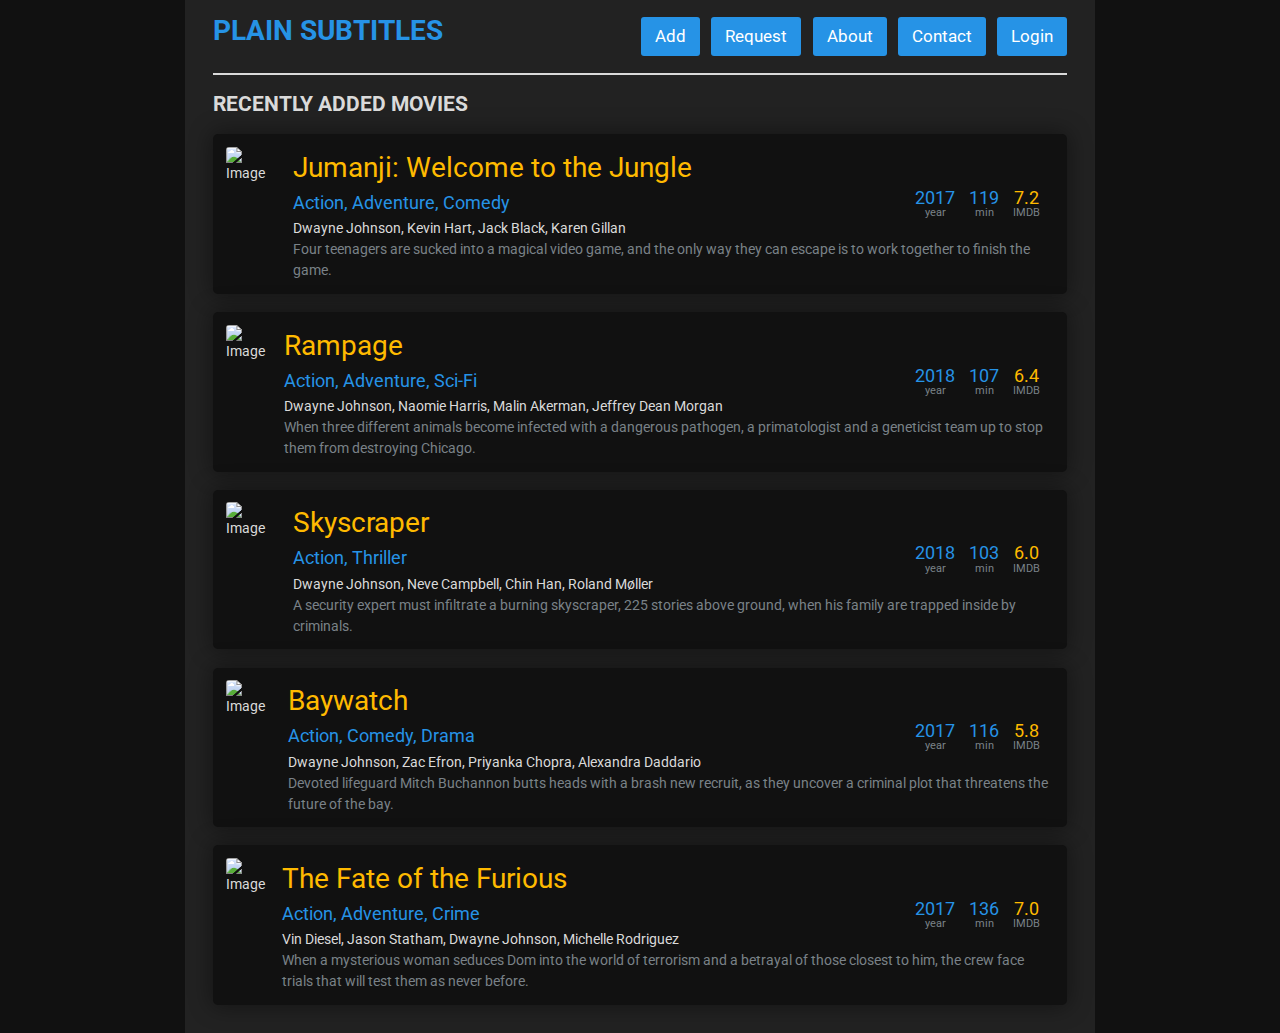
==== index.html @ 1a54043a "added single article page" ====
<html lang="en">

<head>
    <meta charset="UTF-8">
    <meta name="viewport" content="width=device-width, initial-scale=1.0">
    <meta http-equiv="X-UA-Compatible" content="ie=edge">
    <link rel="shortcut icon" href="./images/right-double-chevron.png" type="image/png">
    <link rel="stylesheet" href="https://use.fontawesome.com/releases/v5.4.1/css/all.css" integrity="sha384-5sAR7xN1Nv6T6+dT2mhtzEpVJvfS3NScPQTrOxhwjIuvcA67KV2R5Jz6kr4abQsz"
        crossorigin="anonymous">
    <link rel="stylesheet" href="./styles/style.css">
    <title>Plain Subtitles</title>
</head>

<body>
    <div class="site">
        <input type="checkbox" name="nav-toggle" id="nav-toggle">
        <header>
            <p class="site-title"><a href="/"><i class="fas fa-angle-double-right"></i>Plain Subtitles</a></p>
            <label for="nav-toggle" id="toggle"><i class="fas fa-bars"></i></label>
            <nav>
                <ul>
                    <li><a href="#"><i class="far fa-plus-square"></i> Add</a></li>
                    <li><a href="#"><i class="far fa-file-alt"></i> Request</a></li>
                    <li><a href="#"><i class="fas fa-info-circle"></i> About</i></a>
                        <ul>
                            <li><a href="#"><i class="fas fa-book-open"></i> The Project</a></li>
                            <li><a target="blank" href="https://github.com/Arxero/Plain-Subtitles"><i class="fas fa-external-link-alt"></i>
                                    GitHub Page</a></li>
                            <li><a href="#"><i class="fas fa-users"></i> Our Team</a></li>
                        </ul>
                    </li>
                    <li><a href="./contact.html"><i class="far fa-envelope"></i> Contact</i></a></li>
                    <li><a href="./login.html"><i class="fas fa-power-off"></i> Login</i></a>
                        <ul>
                            <li><a href="./register.html"><i class="fas fa-edit"></i> Register</a></li>
                            <li><a href="#">Forgotten Password</a></li>
                        </ul>
                    </li>
                </ul>
            </nav>
        </header>

        <main>
            <h2>RECENTLY ADDED MOVIES</h2>
            <section class="movies-container">
                <article>
                    <a href="./movies/jumanji-welcome-to-the-jungle.html" class="movie-link">
                        <img src="https://m.media-amazon.com/images/M/MV5BODQ0NDhjYWItYTMxZi00NTk2LWIzNDEtOWZiYWYxZjc2MTgxXkEyXkFqcGdeQXVyMTQxNzMzNDI@._V1_UX182_CR0,0,182,268_AL_.jpg" alt="Image">
                        <div class="movie-info">
                            <div class="title">Jumanji: Welcome to the Jungle</div>
                            <div class="details-wrapper">
                                <div class="genre">Action, Adventure, Comedy</div>
                                <div class="more-info">
                                    <div class="year">2017 <br> <small>year</small> </div>
                                    <div class="duration">119 <br> <small>min</small></div>
                                    <div class="rating">7.2 <br> <small>IMDB</small> </div>
                                </div>
                            </div>
                            <div class="actors">Dwayne Johnson, Kevin Hart, Jack Black, Karen Gillan</div>
                            <div class="description">Four teenagers are sucked into a magical video game, and the only
                                way they can escape is to work together to finish the game.
                            </div>
                        </div>
                    </a>
                </article>

                <article>
                    <a href="#" class="movie-link">
                        <img src="http://www.gstatic.com/tv/thumb/v22vodart/13499890/p13499890_v_v8_aq.jpg" alt="Image">
                        <div class="movie-info">
                            <div class="title">Rampage</div>
                            <div class="details-wrapper">
                                <div class="genre">Action, Adventure, Sci-Fi</div>
                                <div class="more-info">
                                    <div class="year">2018 <br> <small>year</small> </div>
                                    <div class="duration">107 <br> <small>min</small></div>
                                    <div class="rating">6.4 <br> <small>IMDB</small> </div>
                                </div>
                            </div>
                            <div class="actors">Dwayne Johnson, Naomie Harris, Malin Akerman, Jeffrey Dean Morgan</div>
                            <div class="description">When three different animals become infected with a dangerous
                                pathogen, a primatologist and a geneticist team up to stop them from destroying
                                Chicago.</div>
                        </div>
                    </a>
                </article>

                <article>
                    <a href="#" class="movie-link">
                        <img src="http://www.ysubs.com/images/movies/movie-8832.jpg" alt="Image">
                        <div class="movie-info">
                            <div class="title">Skyscraper</div>
                            <div class="details-wrapper">
                                <div class="genre">Action, Thriller</div>
                                <div class="more-info">
                                    <div class="year">2018 <br> <small>year</small> </div>
                                    <div class="duration">103 <br> <small>min</small></div>
                                    <div class="rating">6.0 <br> <small>IMDB</small> </div>
                                </div>
                            </div>
                            <div class="actors">Dwayne Johnson, Neve Campbell, Chin Han, Roland Møller</div>
                            <div class="description">A security expert must infiltrate a burning skyscraper, 225
                                stories
                                above ground, when his family are trapped inside by criminals.</div>
                        </div>
                    </a>
                </article>

                <article>
                    <a href="#" class="movie-link">
                        <img src="http://www.ysubs.com/images/movies/movie-6781.jpg" alt="Image">
                        <div class="movie-info">
                            <div class="title">Baywatch</div>
                            <div class="details-wrapper">
                                <div class="genre">Action, Comedy, Drama</div>
                                <div class="more-info">
                                    <div class="year">2017 <br> <small>year</small> </div>
                                    <div class="duration">116 <br> <small>min</small></div>
                                    <div class="rating">5.8 <br> <small>IMDB</small> </div>
                                </div>
                            </div>
                            <div class="actors">Dwayne Johnson, Zac Efron, Priyanka Chopra, Alexandra Daddario</div>
                            <div class="description">Devoted lifeguard Mitch Buchannon butts heads with a brash new
                                recruit, as they uncover a criminal plot that threatens the future of the bay.</div>
                        </div>
                    </a>
                </article>

                <article>
                    <a href="#" class="movie-link">
                        <img src="http://www.ysubs.com/images/movies/movie-6696.jpg" alt="Image">
                        <div class="movie-info">
                            <div class="title">The Fate of the Furious</div>
                            <div class="details-wrapper">
                                <div class="genre">Action, Adventure, Crime</div>
                                <div class="more-info">
                                    <div class="year">2017 <br> <small>year</small> </div>
                                    <div class="duration">136 <br> <small>min</small></div>
                                    <div class="rating">7.0 <br> <small>IMDB</small> </div>
                                </div>
                            </div>
                            <div class="actors">Vin Diesel, Jason Statham, Dwayne Johnson, Michelle Rodriguez</div>
                            <div class="description">When a mysterious woman seduces Dom into the world of terrorism
                                and a
                                betrayal of those closest to him, the crew face trials that will test them as never
                                before.</div>

                        </div>
                    </a>
                </article>
            </section>


        </main>




        <footer></footer>
    </div>
</body>

</html>
---- styles/style.css ----
@import url('https://fonts.googleapis.com/css?family=Roboto');
@import url('./reset.css');
@import url('./typography.css');
@import url('./navigation.css');
@import url('./forms.css');
@import url('./elements.css');
@import url('./movie.css');
@import url('./tables.css');
body {
    background-color: #111111;
    background-image: url("data:image/svg+xml,%3Csvg xmlns='http://www.w3.org/2000/svg' width='4' height='4' viewBox='0 0 4 4'%3E%3Cpath fill='%23111111' fill-opacity='0.4' d='M1 3h1v1H1V3zm2-2h1v1H3V1z'%3E%3C/path%3E%3C/svg%3E");
    color: #dadada;
    max-width: 65rem;
    margin: 0 auto;
}

.site {

    background: #222222;
    padding: 0.7rem 2rem;
}

header {
    border-bottom: 2px solid #dadada;
    display: flex;
    justify-content: space-between;
    align-content: center;
    padding-bottom: 0.7rem;
    flex-wrap: wrap;
    flex: 1 0 100%;
    position: relative;
    z-index: 1;
}

.site-title {
    font-size: 2rem;
    font-weight: bold;
    text-transform: uppercase;
}

.site-title a {
    text-decoration: none;
    color: #2693E6;
}

.site-title a:hover {
    color: white;
}

.form-container {
    display: flex;
    justify-content: center;
    align-items: center;
}

main>h2 {
    margin: 1rem 0;
}
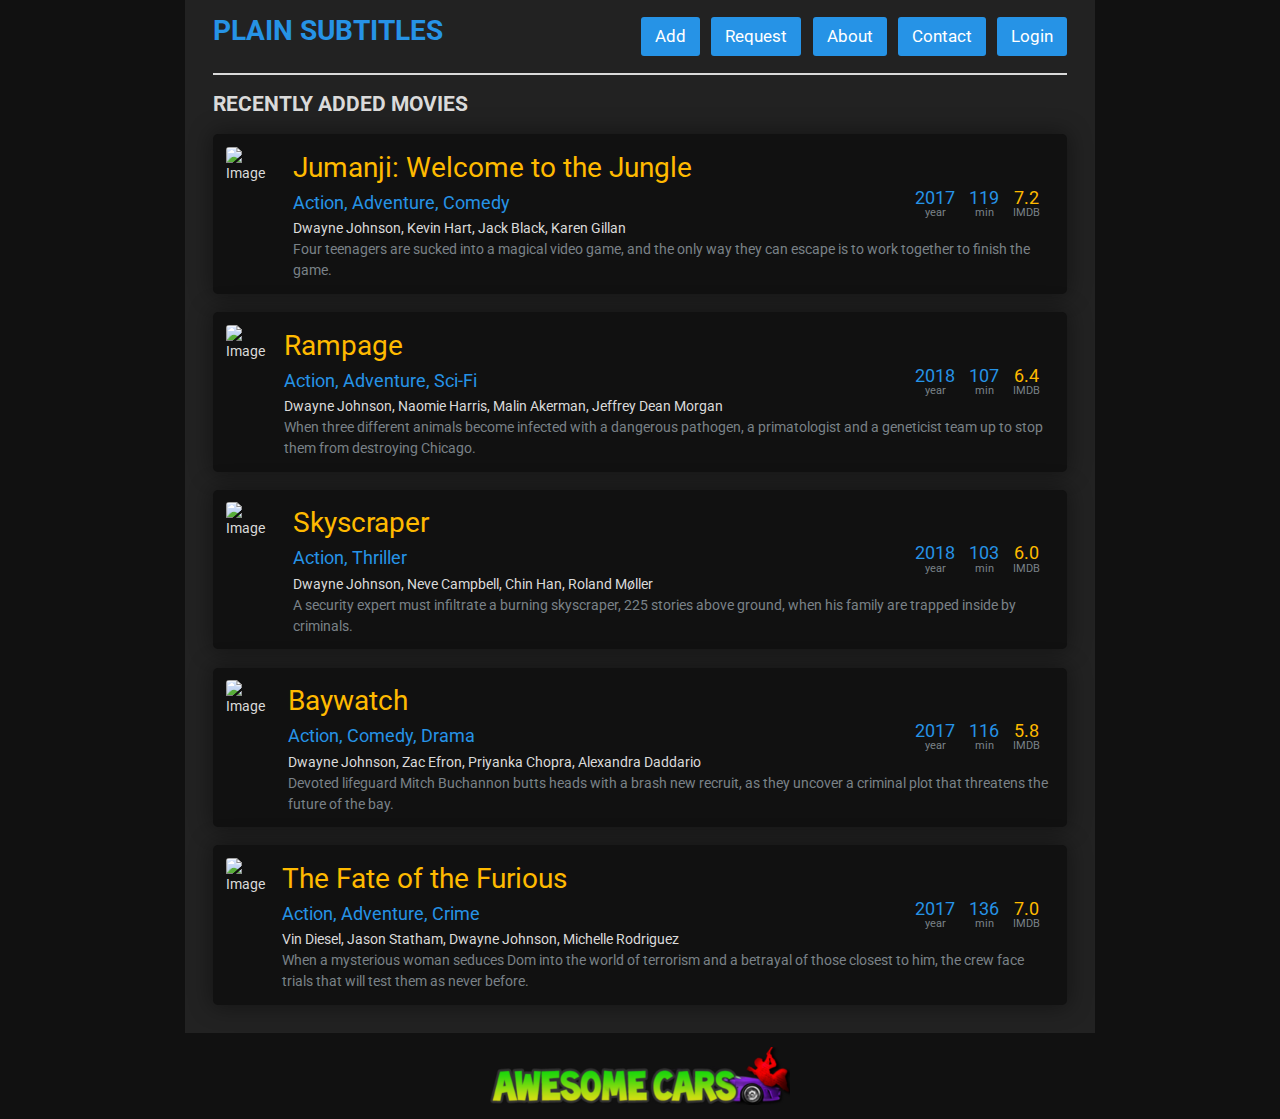
==== commit 3e4629c0: "added footer everywhere" ====
--- a/index.html
+++ b/index.html
@@ -19,14 +19,14 @@
             <label for="nav-toggle" id="toggle"><i class="fas fa-bars"></i></label>
             <nav>
                 <ul>
-                    <li><a href="#"><i class="far fa-plus-square"></i> Add</a></li>
-                    <li><a href="#"><i class="far fa-file-alt"></i> Request</a></li>
+                    <li><a href="./add.html"><i class="far fa-plus-square"></i> Add</a></li>
+                    <li><a href="./request.html"><i class="far fa-file-alt"></i> Request</a></li>
                     <li><a href="#"><i class="fas fa-info-circle"></i> About</i></a>
                         <ul>
-                            <li><a href="#"><i class="fas fa-book-open"></i> The Project</a></li>
+                            <li><a href="./about/the-project.html"><i class="fas fa-book-open"></i> The Project</a></li>
                             <li><a target="blank" href="https://github.com/Arxero/Plain-Subtitles"><i class="fas fa-external-link-alt"></i>
                                     GitHub Page</a></li>
-                            <li><a href="#"><i class="fas fa-users"></i> Our Team</a></li>
+                            <li><a href="./about/out-team.html"><i class="fas fa-users"></i> Our Team</a></li>
                         </ul>
                     </li>
                     <li><a href="./contact.html"><i class="far fa-envelope"></i> Contact</i></a></li>
@@ -65,7 +65,7 @@
                 </article>
 
                 <article>
-                    <a href="#" class="movie-link">
+                    <a href="./movies/rampage.html" class="movie-link">
                         <img src="http://www.gstatic.com/tv/thumb/v22vodart/13499890/p13499890_v_v8_aq.jpg" alt="Image">
                         <div class="movie-info">
                             <div class="title">Rampage</div>
@@ -86,7 +86,7 @@
                 </article>
 
                 <article>
-                    <a href="#" class="movie-link">
+                    <a href="./movies/skyscraper.html" class="movie-link">
                         <img src="http://www.ysubs.com/images/movies/movie-8832.jpg" alt="Image">
                         <div class="movie-info">
                             <div class="title">Skyscraper</div>
@@ -107,7 +107,7 @@
                 </article>
 
                 <article>
-                    <a href="#" class="movie-link">
+                    <a href="./movies/baywatch.html" class="movie-link">
                         <img src="http://www.ysubs.com/images/movies/movie-6781.jpg" alt="Image">
                         <div class="movie-info">
                             <div class="title">Baywatch</div>
@@ -127,7 +127,7 @@
                 </article>
 
                 <article>
-                    <a href="#" class="movie-link">
+                    <a href="./movies/the-fate-of-the-furious.html" class="movie-link">
                         <img src="http://www.ysubs.com/images/movies/movie-6696.jpg" alt="Image">
                         <div class="movie-info">
                             <div class="title">The Fate of the Furious</div>
@@ -149,15 +149,13 @@
                     </a>
                 </article>
             </section>
-
-
         </main>
-
-
-
-
-        <footer></footer>
     </div>
+    <footer>
+        <a target="_blank" href="http://awesomecs.syntrwave.com/">
+            <img src="./images/awesome-cars-logo-400x78.png" alt="Image">
+        </a>
+    </footer>
 </body>
 
 </html>--- a/styles/style.css
+++ b/styles/style.css
@@ -6,6 +6,7 @@
 @import url('./elements.css');
 @import url('./movie.css');
 @import url('./tables.css');
+@import url('./about.css');
 body {
     background-color: #111111;
     background-image: url("data:image/svg+xml,%3Csvg xmlns='http://www.w3.org/2000/svg' width='4' height='4' viewBox='0 0 4 4'%3E%3Cpath fill='%23111111' fill-opacity='0.4' d='M1 3h1v1H1V3zm2-2h1v1H3V1z'%3E%3C/path%3E%3C/svg%3E");
@@ -15,7 +16,6 @@
 }
 
 .site {
-
     background: #222222;
     padding: 0.7rem 2rem;
 }
@@ -57,3 +57,15 @@
     margin: 1rem 0;
 }
 
+/* FOOTER */
+
+footer img {
+    width: 300px;
+    max-width: 100%;
+}
+
+footer {
+    margin-top: 1rem;
+    margin-bottom: 1rem;
+    text-align: center;
+}